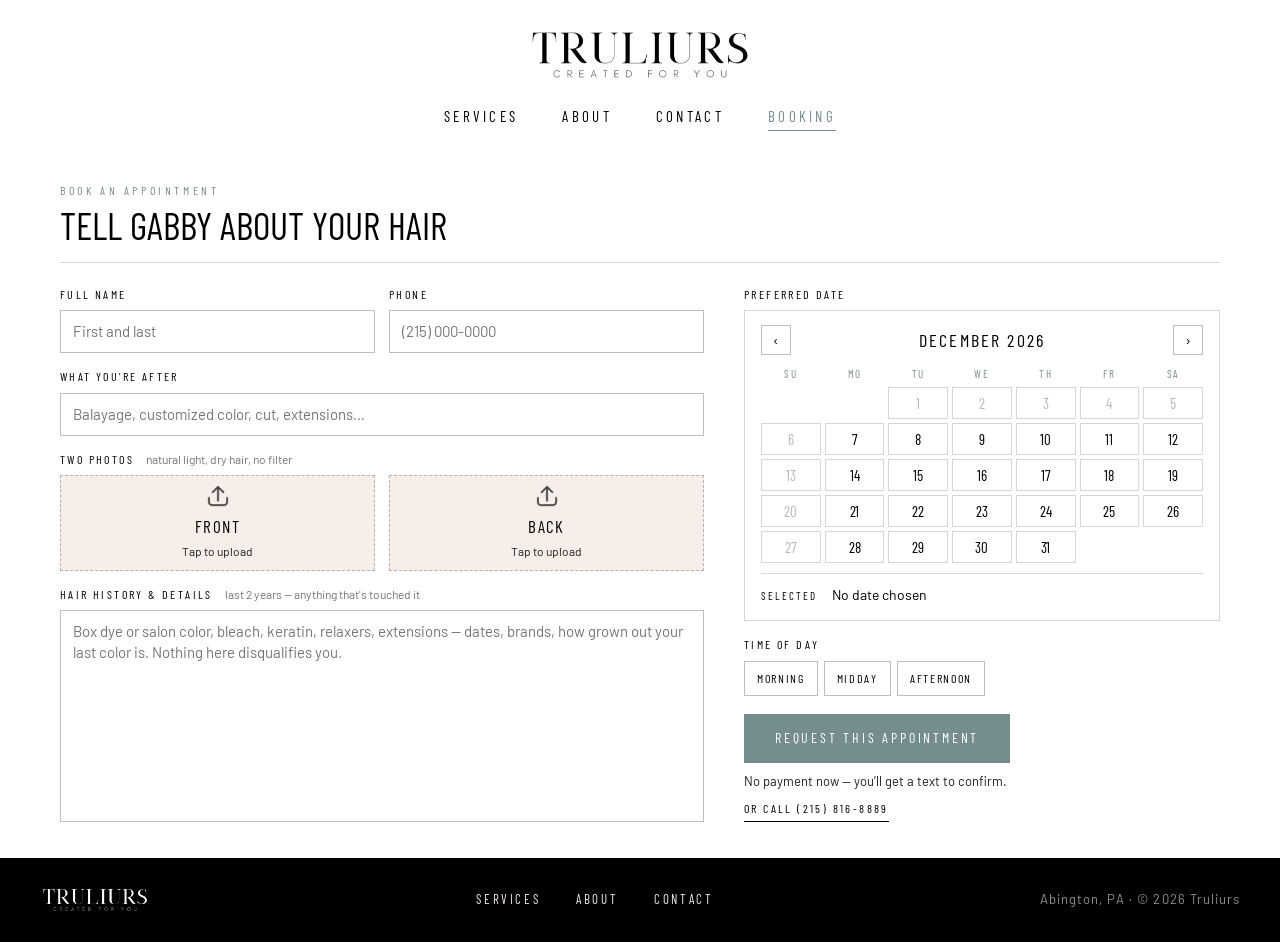
==== booking.html @ c9d39bf1 "Truliurs salon site with a mobile-friendly pass Landing page and booking form for the Truliurs studi" ====
<!DOCTYPE html>
<html lang="en">
<head>
<meta charset="utf-8">
<meta name="viewport" content="width=device-width, initial-scale=1">
<title>Book an appointment — Truliurs</title>
<meta name="theme-color" content="#ffffff">
<link rel="icon" href="favicon.ico" sizes="48x48">
<link rel="icon" href="assets/favicon.png" type="image/png" sizes="512x512">
<link rel="apple-touch-icon" href="assets/apple-touch-icon.png">
<link rel="preconnect" href="https://fonts.googleapis.com">
<link rel="preconnect" href="https://fonts.gstatic.com" crossorigin>
<link href="https://fonts.googleapis.com/css2?family=Barlow:wght@300;400;500&family=Barlow+Condensed:wght@300;400;500;600&display=swap" rel="stylesheet">
<link rel="stylesheet" href="styles.css">
<link rel="stylesheet" href="booking.css">
</head>
<body>

<header class="site-header">
  <div class="site-header__inner">
    <a href="index.html" class="site-header__logo-link">
      <img src="assets/logo-black.png" alt="Truliurs — created for you" class="site-header__logo">
    </a>
    <button type="button" class="site-header__toggle" id="nav-toggle" aria-expanded="false" aria-controls="site-nav" aria-label="Menu">
      <span class="site-header__toggle-bar"></span>
      <span class="site-header__toggle-bar"></span>
      <span class="site-header__toggle-bar"></span>
    </button>
    <nav id="site-nav" class="site-nav" aria-label="Primary">
      <a href="index.html#services" class="site-nav__link">Services</a>
      <a href="index.html#about" class="site-nav__link">About</a>
      <a href="index.html#contact" class="site-nav__link">Contact</a>
      <a href="booking.html" class="site-nav__link" aria-current="page">Booking</a>
    </nav>
  </div>
</header>

<main class="booking">
  <div class="booking__head">
    <div>
      <span class="eyebrow">Book an appointment</span>
      <h1 class="booking__title">Tell Gabby about your hair</h1>
    </div>
  </div>

  <form id="booking-form" class="form">

    <!-- left column: who you are, photos, history -->
    <div class="form__col">
      <div class="grid-2">
        <label class="field">
          <span>Full name</span>
          <input type="text" name="name" placeholder="First and last" autocomplete="name" autocapitalize="words" required>
        </label>
        <label class="field">
          <span>Phone</span>
          <input type="tel" name="phone" placeholder="(215) 000-0000" autocomplete="tel" inputmode="tel" required>
        </label>
      </div>

      <label class="field">
        <span>What you're after</span>
        <input type="text" name="service" placeholder="Balayage, customized color, cut, extensions…">
      </label>

      <div class="field field--photos">
        <span>Two photos <em class="field__aside">natural light, dry hair, no filter</em></span>
        <div class="grid-2">
          <label class="drop" id="drop-front">
            <img alt="" class="drop-preview">
            <img src="assets/upload.png" alt="" class="drop-icon">
            <span class="drop-title">Front</span>
            <span class="drop-name">Tap to upload</span>
            <input type="file" name="photo_front" accept="image/*" required>
          </label>
          <label class="drop" id="drop-back">
            <img alt="" class="drop-preview">
            <img src="assets/upload.png" alt="" class="drop-icon">
            <span class="drop-title">Back</span>
            <span class="drop-name">Tap to upload</span>
            <input type="file" name="photo_back" accept="image/*" required>
          </label>
        </div>
      </div>


      <label class="field field--grow">
        <span>Hair history &amp; details <em class="field__aside">last 2 years — anything that's touched it</em></span>
        <textarea name="history" rows="3" placeholder="Box dye or salon color, bleach, keratin, relaxers, extensions — dates, brands, how grown out your last color is. Nothing here disqualifies you."></textarea>
      </label>
    </div>

    <!-- right column: date, time, send -->
    <div class="form__col">
      <div class="field">
        <span>Preferred date</span>
        <div class="calendar">
          <div class="cal-head">
            <button type="button" class="cal-nav" id="cal-prev" aria-label="Previous month">&lsaquo;</button>
            <span id="cal-month"></span>
            <button type="button" class="cal-nav" id="cal-next" aria-label="Next month">&rsaquo;</button>
          </div>
          <div class="cal-grid cal-weekdays">
            <span>Su</span><span>Mo</span><span>Tu</span><span>We</span><span>Th</span><span>Fr</span><span>Sa</span>
          </div>
          <div class="cal-grid" id="cal-days"></div>
          <div class="cal-foot">
            <span class="label">Selected</span>
            <span id="cal-selected">No date chosen</span>
          </div>
          <input type="hidden" name="preferred_date" id="preferred-date">
        </div>
      </div>

      <div class="field">
        <span>Time of day</span>
        <div class="chips" id="time-chips">
          <button type="button" class="chip" aria-pressed="false">Morning</button>
          <button type="button" class="chip" aria-pressed="false">Midday</button>
          <button type="button" class="chip" aria-pressed="false">Afternoon</button>
        </div>
        <input type="hidden" name="preferred_time" id="preferred-time">
      </div>

      <div class="submit-row">
        <button type="submit" class="btn btn--primary">Request this appointment</button>
        <span class="status" id="status">No payment now — you’ll get a text to confirm.</span>
        <a class="call" href="tel:+12158168889">Or call (215) 816-8889</a>
      </div>
    </div>

  </form>
</main>

<footer class="site-footer site-footer--slim">
  <div class="site-footer__inner">
    <img src="assets/logo-white.png" alt="Truliurs" class="site-footer__logo">
    <nav class="site-footer__nav" aria-label="Footer">
      <a href="index.html#services" class="site-footer__link">Services</a>
      <a href="index.html#about" class="site-footer__link">About</a>
      <a href="index.html#contact" class="site-footer__link">Contact</a>
    </nav>
    <span class="site-footer__meta">Abington, PA · © 2026 Truliurs</span>
  </div>
</footer>

<script src="nav.js" defer></script>
<script>
(function () {
  /* --- photo uploads --- */
  ['front', 'back'].forEach(function (key) {
    var drop = document.getElementById('drop-' + key);
    var input = drop.querySelector('input[type=file]');
    input.addEventListener('change', function () {
      var file = input.files && input.files[0];
      if (!file) return;
      drop.classList.add('has-image');
      drop.querySelector('.drop-preview').src = URL.createObjectURL(file);
      drop.querySelector('.drop-name').textContent = file.name;
    });
  });

  /* --- time chips (single-select) --- */
  var timeChips = document.querySelectorAll('#time-chips .chip');
  timeChips.forEach(function (chip) {
    chip.addEventListener('click', function () {
      timeChips.forEach(function (c) { c.setAttribute('aria-pressed', String(c === chip)); });
      document.getElementById('preferred-time').value = chip.textContent.trim();
    });
  });

  /* --- calendar --- */
  var view = new Date();
  view.setDate(1);
  var selected = null;
  var monthEl = document.getElementById('cal-month');
  var daysEl = document.getElementById('cal-days');

  function fmt(d) {
    return d.toLocaleDateString('en-US', { weekday: 'short', month: 'long', day: 'numeric' });
  }

  function render() {
    monthEl.textContent = view.toLocaleDateString('en-US', { month: 'long', year: 'numeric' });
    daysEl.innerHTML = '';
    var year = view.getFullYear(), month = view.getMonth();
    var lead = new Date(year, month, 1).getDay();
    var count = new Date(year, month + 1, 0).getDate();
    var today = new Date(); today.setHours(0, 0, 0, 0);

    for (var i = 0; i < lead; i++) {
      var blank = document.createElement('span');
      blank.className = 'day blank';
      daysEl.appendChild(blank);
    }
    for (var d = 1; d <= count; d++) {
      (function (d) {
        var date = new Date(year, month, d);
        var closed = date.getDay() === 0;          // studio closed Sundays
        var off = date < today || closed;
        var btn = document.createElement('button');
        btn.type = 'button';
        btn.className = 'day';
        btn.textContent = d;
        btn.disabled = off;
        btn.setAttribute('aria-pressed', String(!!selected && selected.toDateString() === date.toDateString()));
        btn.addEventListener('click', function () {
          selected = date;
          document.getElementById('preferred-date').value = date.toISOString().slice(0, 10);
          document.getElementById('cal-selected').textContent = fmt(date);
          render();
        });
        daysEl.appendChild(btn);
      })(d);
    }
  }

  document.getElementById('cal-prev').addEventListener('click', function () {
    view.setMonth(view.getMonth() - 1); render();
  });
  document.getElementById('cal-next').addEventListener('click', function () {
    view.setMonth(view.getMonth() + 1); render();
  });
  render();

  /* --- submit (front-end only) --- */
  document.getElementById('booking-form').addEventListener('submit', function (e) {
    e.preventDefault();
    document.getElementById('status').textContent = 'Sent — Gabby will text you within 24 hours.';
  });
})();
</script>
</body>
</html>
---- styles.css ----
/* Truliurs landing page — implemented from "Truliurs Landing.dc.html" (Claude Design).
   Only the two font tokens come from the Industry design system; every colour and
   measurement below is taken from the design file itself. */

:root {
  --color-black: #000000;
  --color-white: #FFFFFF;
  --color-ink: #1d1f20;
  --color-sage: #768D8E;
  --color-sage-dark: #5f7476;
  --color-sand: #E3D0C2;
  --color-sand-dark: #d6bfae;
  --color-cream: #F5EEE9;
  --color-hero-panel: #FFFFFF;
  --color-divider: rgba(0, 0, 0, 0.12);
  --color-divider-strong: rgba(0, 0, 0, 0.14);

  --font-heading: "Barlow Condensed", system-ui, sans-serif;
  --font-body: "Barlow", system-ui, sans-serif;

  --container: 1240px;
  --gutter: 40px;
  --section-pad: 104px;
  --header-offset: 160px;
}

/* ─── base ────────────────────────────────────────────────────────────── */

*, *::before, *::after { box-sizing: border-box; }

html { scroll-behavior: smooth; }

body {
  margin: 0;
  background: var(--color-white);
  color: var(--color-black);
  font-family: var(--font-body);
  font-size: 16px;
  line-height: 1.6;
  -webkit-font-smoothing: antialiased;
}

img { display: block; max-width: 100%; }

button { font: inherit; color: inherit; }

/* keep the grey flash on tap from fighting the palette */
a, button, label, .btn, .chip, .day {
  -webkit-tap-highlight-color: rgba(118, 141, 142, 0.18);
}

a {
  color: var(--color-black);
  text-decoration: none;
  transition: color 160ms ease, background-color 160ms ease, border-color 160ms ease;
}
a:hover { color: var(--color-sage); }

h1, h2 {
  font-family: var(--font-heading);
  font-weight: 400;
  margin: 0;
  text-transform: uppercase;
}

p { margin: 0; }

::selection { background: var(--color-sand); }

:focus-visible { outline: 2px solid var(--color-sage); outline-offset: 2px; }

[id] { scroll-margin-top: var(--header-offset); }

/* ─── shared pieces ───────────────────────────────────────────────────── */

.eyebrow {
  font-family: var(--font-heading);
  font-size: 12px;
  letter-spacing: 0.3em;
  text-transform: uppercase;
  color: var(--color-sage);
}
.eyebrow--sand { color: var(--color-sand); }

.btn {
  --btn-bg: transparent;
  --btn-fill: var(--color-sage);
  --btn-ink: var(--color-black);
  --btn-ink-hover: var(--color-white);
  position: relative;
  isolation: isolate;
  overflow: hidden;
  display: inline-flex;
  align-items: center;
  white-space: nowrap;
  padding: 17px 34px;
  border: 1px solid transparent;
  background: var(--btn-bg);
  color: var(--btn-ink);
  font-family: var(--font-heading);
  font-size: 14px;
  letter-spacing: 0.2em;
  text-transform: uppercase;
  line-height: 1.2;
  cursor: pointer;
  transition:
    color 420ms cubic-bezier(0.22, 1, 0.36, 1),
    border-color 420ms cubic-bezier(0.22, 1, 0.36, 1),
    transform 420ms cubic-bezier(0.22, 1, 0.36, 1),
    box-shadow 420ms cubic-bezier(0.22, 1, 0.36, 1);
}
/* the hover fill sweeps in from the left, then the button lifts slightly */
.btn::before {
  content: "";
  position: absolute;
  inset: 0;
  z-index: -1;
  background: var(--btn-fill);
  transform: scaleX(0);
  transform-origin: left center;
  transition: transform 520ms cubic-bezier(0.22, 1, 0.36, 1);
}
.btn:hover,
.btn:focus-visible {
  color: var(--btn-ink-hover);
  transform: translateY(-2px);
  box-shadow: 0 14px 28px -14px rgba(0, 0, 0, 0.35);
}
.btn:hover::before,
.btn:focus-visible::before { transform: scaleX(1); transform-origin: left center; }
.btn:not(:hover):not(:focus-visible)::before { transform-origin: right center; } /* sweeps back out the other way */
.btn:active { transform: translateY(0); transition-duration: 120ms; }
.btn:focus-visible { outline: 2px solid var(--color-sage); outline-offset: 3px; }

.btn--sm {
  padding: 12px 22px;
  font-size: 13px;
  letter-spacing: 0.18em;
}

.btn--primary {
  --btn-bg: var(--color-sage);
  --btn-fill: var(--color-sage-dark);
  --btn-ink: var(--color-white);
  --btn-ink-hover: var(--color-white);
  border-color: var(--color-sage);
}
.btn--primary:hover,
.btn--primary:focus-visible { border-color: var(--color-sage-dark); }

.btn--outline {
  padding-inline: 30px;
  --btn-fill: var(--color-sage);
  border-color: rgba(0, 0, 0, 0.25);
}
.btn--outline:hover,
.btn--outline:focus-visible { border-color: var(--color-sage); }

.btn--sand {
  padding: 16px 30px;
  font-size: 13px;
  --btn-bg: var(--color-sand);
  --btn-fill: var(--color-black);
  border-color: var(--color-sand);
}
.btn--sand:hover,
.btn--sand:focus-visible { border-color: var(--color-black); }

.btn--white {
  padding-inline: 32px;
  --btn-bg: var(--color-white);
  --btn-fill: var(--color-sand);
  --btn-ink-hover: var(--color-black);
  border-color: var(--color-white);
}
.btn--white:hover,
.btn--white:focus-visible { border-color: var(--color-sand); }

.btn--ghost-light {
  padding-inline: 30px;
  --btn-fill: var(--color-white);
  --btn-ink: var(--color-white);
  --btn-ink-hover: var(--color-black);
  border-color: rgba(255, 255, 255, 0.55);
}
.btn--ghost-light:hover,
.btn--ghost-light:focus-visible { border-color: var(--color-white); }

/* ─── header ──────────────────────────────────────────────────────────── */

.site-header {
  position: sticky;
  top: 0;
  z-index: 20;
  background: var(--color-white);
}
.site-header__inner {
  max-width: var(--container);
  margin: 0 auto;
  padding: 26px var(--gutter) 0;
  display: flex;
  flex-direction: column;
  align-items: center;
  gap: 20px;
}
.site-header__logo-link { display: block; }
.site-header__logo { height: 58px; width: auto; }

.site-nav {
  display: flex;
  gap: 44px;
  justify-content: center;
  padding-bottom: 22px;
}
.site-nav__link {
  font-family: var(--font-heading);
  font-size: 15px;
  letter-spacing: 0.22em;
  text-transform: uppercase;
}

/* Hamburger — only ever shown at the phone breakpoint. The bars cross into
   an X while the panel is open. */
.site-header__toggle {
  display: none;
  flex-direction: column;
  align-items: center;
  justify-content: center;
  gap: 5px;
  width: 44px;
  height: 44px;
  margin-right: -10px;
  padding: 0;
  border: 0;
  background: none;
  color: var(--color-black);
  cursor: pointer;
}
.site-header__toggle-bar {
  display: block;
  width: 22px;
  height: 1.5px;
  background: currentColor;
  transition: transform 240ms cubic-bezier(0.22, 1, 0.36, 1), opacity 160ms ease;
}
.site-header__inner[data-open="true"] .site-header__toggle-bar:nth-child(1) { transform: translateY(6.5px) rotate(45deg); }
.site-header__inner[data-open="true"] .site-header__toggle-bar:nth-child(2) { opacity: 0; }
.site-header__inner[data-open="true"] .site-header__toggle-bar:nth-child(3) { transform: translateY(-6.5px) rotate(-45deg); }

/* ─── hero ────────────────────────────────────────────────────────────── */

/* The photo is boxed to the same 1240px column as every other section
   instead of bleeding edge-to-edge on wide displays. */
.hero__frame {
  --hero-panel: 47.5%; /* copy panel share of the frame — keep in sync with the columns below */
  max-width: var(--container);
  margin: 0 auto;
  display: grid;
  grid-template-columns: minmax(0, 0.95fr) minmax(0, 1.05fr);
  align-items: stretch;
  container-type: inline-size; /* lets the title measure the frame in cqw */
}
/* Split hero: the copy sits on a solid panel and the photo is shown
   untouched beside it — no overlay on the image. */
.hero__content {
  position: relative;
  z-index: 1; /* the title overflows onto the photo, so paint the panel above it */
  background: var(--color-hero-panel);
  padding: 120px 56px 120px var(--gutter);
  display: flex;
  flex-direction: column;
  justify-content: center;
  align-items: flex-start;
  gap: 30px;
}
.hero__media {
  position: relative;
  min-height: 560px;
  overflow: hidden;
}
.hero__image {
  position: absolute;
  inset: 0;
  width: 100%;
  height: 100%;
  object-fit: cover;
  object-position: 62% 60%;
}
/* The title runs past the panel onto the photo. Two identical layers of
   text sit on top of each other: the black one is clipped to the panel,
   the white one to the photo, so the colour flips exactly at the seam. */
.hero__title {
  position: relative;
  width: calc(100cqw - 2 * var(--gutter));
  font-size: clamp(56px, 6.6vw, 100px);
  line-height: 1;
  letter-spacing: 0.01em;
}
.hero__title-layer {
  display: block;
  clip-path: inset(0 calc(100% - 47.5cqw + var(--gutter)) 0 0);
}
.hero__title-layer--over {
  position: absolute;
  inset: 0;
  color: var(--color-white);
  clip-path: inset(0 0 0 calc(47.5cqw - var(--gutter)));
}
.hero__lede {
  font-size: 18px;
  line-height: 1.7;
  max-width: 44ch;
  color: var(--color-ink);
}
.hero__actions {
  display: flex;
  flex-wrap: wrap;
  align-items: center;
  gap: 16px;
}

/* ─── services ────────────────────────────────────────────────────────── */

.services {
  max-width: var(--container);
  margin: 0 auto;
  padding: var(--section-pad) var(--gutter);
}
/* Intro stacks above the gallery: title, paragraph, button, then the grid. */
.services__grid {
  display: grid;
  grid-template-columns: 1fr;
  gap: 56px;
}
.services__intro {
  display: flex;
  flex-direction: column;
  align-items: center;
  text-align: center;
  gap: 18px;
}
.services__title {
  font-size: 52px;
  line-height: 1.05;
}

.work-grid {
  display: grid;
  grid-template-columns: repeat(3, 1fr);
  gap: 20px;
  counter-reset: work;
}
.work-card {
  position: relative;
  margin: 0;
  aspect-ratio: 3 / 4;
  overflow: hidden;
  border: 1px solid var(--color-divider-strong);
  counter-increment: work;
}

.work-card__image {
  width: 100%;
  height: 100%;
  object-fit: cover;
  transition: transform 900ms cubic-bezier(0.22, 1, 0.36, 1), filter 600ms ease;
}
.work-card:hover .work-card__image { transform: scale(1.06); }
.work-card__caption {
  position: absolute;
  left: 0;
  right: 0;
  bottom: 0;
  padding: 22px 20px 18px;
  display: flex;
  align-items: baseline;
  gap: 12px;
  background: linear-gradient(to top, rgba(0, 0, 0, 0.62), rgba(0, 0, 0, 0));
  transform: translateY(6px);
  opacity: 0.92;
  transition: transform 600ms cubic-bezier(0.22, 1, 0.36, 1), opacity 600ms ease;
}
.work-card:hover .work-card__caption { transform: none; opacity: 1; }
/* running number, e.g. "01" */
.work-card__caption::before {
  content: counter(work, decimal-leading-zero);
  font-family: var(--font-heading);
  font-size: 13px;
  letter-spacing: 0.2em;
  color: var(--color-sand);
}
.work-card__label {
  font-family: var(--font-heading);
  font-size: 22px;
  letter-spacing: 0.06em;
  text-transform: uppercase;
  color: var(--color-white);
}
/* Instagram link sits under the whole grid, spanning every column. */
.work-grid__more {
  grid-column: 1 / -1;
  display: flex;
  justify-content: center;
  padding-top: 20px;
}
.btn__icon { flex: none; margin-right: 12px; }

/* ─── about ───────────────────────────────────────────────────────────── */

.about__inner {
  max-width: var(--container);
  margin: 0 auto;
  padding: var(--section-pad) var(--gutter);
}
.about__grid {
  display: grid;
  grid-template-columns: 1fr 1fr;
  gap: 72px;
  align-items: start;
}
.about__heading {
  display: flex;
  flex-direction: column;
  gap: 22px;
}
.about__title {
  font-size: 60px;
  line-height: 1.02;
  text-wrap: balance;
}
.about__body {
  padding-top: 40px; /* drops the copy so it sits beside the title, not the eyebrow */
}
.about__text {
  font-size: 18px;
  line-height: 1.75;
  color: var(--color-ink);
}

/* Map spans both columns, with a details bar attached underneath. */
.about__map {
  margin-top: 64px;
  border: 1px solid var(--color-divider-strong);
}
.about__map iframe {
  display: block;
  width: 100%;
  height: 420px;
  border: 0;
  border-bottom: 1px solid var(--color-divider-strong);
  background: var(--color-cream);
}
.about__bar {
  display: grid;
  grid-template-columns: 1.2fr 1fr 1fr auto;
  background: var(--color-white);
}
.about__cell {
  padding: 26px 28px;
  display: flex;
  flex-direction: column;
  gap: 8px;
  border-right: 1px solid var(--color-divider);
}
.about__cell:last-child { border-right: 0; }
.about__cell-label {
  font-family: var(--font-heading);
  font-size: 12px;
  letter-spacing: 0.2em;
  text-transform: uppercase;
  color: var(--color-sage);
}
.about__cell-value {
  font-size: 15px;
  line-height: 1.55;
}
.about__cell--action {
  justify-content: center;
  padding: 20px 28px;
}

/* ─── reviews ─────────────────────────────────────────────────────────── */

.reviews {
  padding: var(--section-pad) 0;
  overflow: hidden;
}
.reviews__header {
  max-width: var(--container);
  margin: 0 auto 44px;
  padding: 0 var(--gutter);
  display: flex;
  justify-content: space-between;
  align-items: flex-end;
  gap: 32px;
}
.reviews__title {
  font-size: 44px;
  line-height: 1.05;
}

/* two auto-scrolling rows; each pauses while the pointer is over it */
.reviews__marquee {
  --review-w: 400px;
  --review-gap: 28px;
  max-width: var(--container);
  margin: 0 auto;
  padding: 0 var(--gutter);
  display: flex;
  flex-direction: column;
  gap: 28px;
}
.reviews__row {
  overflow: hidden;
  padding: 12px 0; /* room for the card shadow */
  /* soft fade at both edges instead of a hard clip line */
  -webkit-mask-image: linear-gradient(to right, transparent, #000 72px, #000 calc(100% - 72px), transparent);
          mask-image: linear-gradient(to right, transparent, #000 72px, #000 calc(100% - 72px), transparent);
}
.reviews__track {
  display: flex;
  width: max-content;
  animation: reviews-left var(--marquee-duration, 60s) linear infinite;
}
.reviews__row--right .reviews__track { animation-name: reviews-right; }
.reviews__row:hover .reviews__track,
.reviews__row:focus-within .reviews__track { animation-play-state: paused; }
@keyframes reviews-left  { to { transform: translateX(-50%); } }
@keyframes reviews-right { from { transform: translateX(-50%); } to { transform: none; } }

.review {
  flex: none;
  width: var(--review-w);
  margin-right: var(--review-gap);
  padding: 26px 28px 24px;
  background: var(--color-white);
  border: 1px solid var(--color-divider);
  border-radius: 14px;
  box-shadow: 0 10px 30px rgba(0, 0, 0, 0.06);
  display: flex;
  flex-direction: column;
  gap: 14px;
}
.review__head {
  display: flex;
  align-items: center;
  gap: 14px;
}
.review__avatar {
  flex: none;
  width: 46px;
  height: 46px;
  border-radius: 50%;
  display: grid;
  place-items: center;
  font-family: var(--font-heading);
  font-size: 22px;
  font-weight: 500;
  color: var(--color-white);
}
.review__avatar--sage  { background: var(--color-sage); }
.review__avatar--sand  { background: var(--color-sand-dark); }
.review__avatar--clay  { background: #c4a084; }
.review__avatar--olive { background: #9aa88a; }
.review__avatar--rose  { background: #b8908f; }
.review__name {
  font-size: 17px;
  font-weight: 500;
  overflow: hidden;
  text-overflow: ellipsis;
  white-space: nowrap;
}
.review__source { flex: none; margin-left: auto; }
.review__stars {
  display: flex;
  gap: 3px;
  color: #F2B23A;
}
.review__text {
  margin: 0;
  font-size: 16px;
  line-height: 1.6;
  height: calc(5 * 1.6em); /* five lines; JS trims longer reviews to whole sentences */
  overflow: hidden;
}
.review__date {
  margin-top: auto;
  align-self: flex-end;
  font-size: 13px;
  color: rgba(0, 0, 0, 0.55);
}

/* ─── contact ─────────────────────────────────────────────────────────── */

.contact {
  background: var(--color-sage);
  color: var(--color-white);
}
.contact__inner {
  max-width: var(--container);
  margin: 0 auto;
  padding: 96px var(--gutter);
  display: grid;
  grid-template-columns: 1.1fr 1fr;
  gap: 72px;
  align-items: center;
}
.contact__copy {
  display: flex;
  flex-direction: column;
  align-items: flex-start;
  gap: 26px;
}
.contact__title {
  font-size: 56px;
  line-height: 1.04;
  color: var(--color-white);
}
.contact__text {
  font-size: 17px;
  line-height: 1.7;
  max-width: 46ch;
  color: var(--color-cream);
}
.contact__actions {
  display: flex;
  flex-wrap: wrap;
  gap: 14px;
}

.contact__details {
  margin: 0;
  border-top: 1px solid rgba(255, 255, 255, 0.4);
}
.contact__row {
  padding: 22px 0;
  border-bottom: 1px solid rgba(255, 255, 255, 0.4);
  display: grid;
  grid-template-columns: 130px 1fr;
  gap: 20px;
}
.contact__row:last-child { border-bottom: 0; }
.contact__label {
  font-family: var(--font-heading);
  font-size: 12px;
  letter-spacing: 0.22em;
  text-transform: uppercase;
  color: var(--color-sand);
}
.contact__value {
  margin: 0;
  font-size: 16px;
  line-height: 1.6;
  color: var(--color-white);
}
.contact__link { color: var(--color-white); }
.contact__link:hover { color: var(--color-sand); }

/* ─── footer ──────────────────────────────────────────────────────────── */

.site-footer {
  background: var(--color-black);
  padding: 56px var(--gutter);
}
.site-footer__inner {
  max-width: var(--container);
  margin: 0 auto;
  display: flex;
  justify-content: space-between;
  align-items: center;
  flex-wrap: wrap;
  gap: 32px;
}
.site-footer__logo { height: 40px; width: auto; }
.site-footer__nav {
  display: flex;
  gap: 36px;
}
.site-footer__link {
  font-family: var(--font-heading);
  font-size: 13px;
  letter-spacing: 0.2em;
  text-transform: uppercase;
  color: var(--color-cream);
}
.site-footer__link:hover { color: var(--color-sand); }
.site-footer__meta {
  font-size: 13px;
  letter-spacing: 0.08em;
  color: rgba(245, 238, 233, 0.6);
}

/* ─── responsive ──────────────────────────────────────────────────────── */

@media (max-width: 1024px) {
  :root { --section-pad: 80px; --header-offset: 160px; }

  /* Stack the split hero: photo on top, copy panel underneath. */
  .hero__frame { grid-template-columns: 1fr; }
  .hero__media { order: -1; min-height: 0; aspect-ratio: 16 / 9; }
  .hero__content { padding: 72px var(--gutter); }
  /* stacked layout: the title lives on the panel only, no colour split */
  .hero__title { width: auto; font-size: 64px; max-width: 16ch; }
  .hero__title-layer { clip-path: none; }
  .hero__title-layer--over { display: none; }

  .services__grid { gap: 48px; }

  .about__grid,
  .contact__inner {
    grid-template-columns: 1fr;
    gap: 40px;
  }
  .about__title { font-size: 52px; }
  .about__body { padding-top: 0; }
  .about__bar { grid-template-columns: 1fr 1fr; }
  .about__cell:nth-child(2) { border-right: 0; }
  .about__cell:nth-child(-n+2) { border-bottom: 1px solid var(--color-divider); }
}

/* ── phones: the header collapses to one row and the nav moves behind the
      toggle, so the sticky bar costs ~64px instead of ~124px ──────────── */
@media (max-width: 720px) {
  :root { --gutter: 20px; --section-pad: 56px; --header-offset: 76px; }

  .site-header { border-bottom: 1px solid var(--color-divider); }
  .site-header__inner {
    display: grid;
    grid-template-columns: 1fr auto;
    align-items: center;
    gap: 0;
    padding: 11px var(--gutter);
  }
  .site-header__logo { height: 40px; }
  .site-header__toggle { display: flex; }

  .site-nav {
    display: none;
    grid-column: 1 / -1;
    flex-direction: column;
    gap: 0;
    margin-top: 10px;
    padding: 4px 0 6px;
    border-top: 1px solid var(--color-divider);
  }
  .site-header__inner[data-open="true"] .site-nav {
    display: flex;
    animation: nav-drop 220ms cubic-bezier(0.22, 1, 0.36, 1);
  }
  .site-nav__link { padding: 13px 2px; font-size: 14px; }

  .hero__content { padding: 44px var(--gutter) 48px; gap: 20px; }
  .hero__media { aspect-ratio: 4 / 3; }
  /* the design's hard line break is too long to fit a phone, so let the
     title wrap where it likes instead */
  .hero__title { font-size: clamp(32px, 9vw, 46px); max-width: none; }
  .hero__title br { display: none; }
  .hero__lede { font-size: 16px; }
  .hero__actions { width: 100%; }
  .hero__actions .btn { width: 100%; justify-content: center; }

  .services__title { font-size: 36px; }
  .work-grid {
    grid-template-columns: repeat(2, 1fr);
    gap: 10px;
  }
  /* no hover on touch, so the caption is shown in full from the start */
  .work-card__caption { padding: 12px 10px; transform: none; opacity: 1; }
  .work-card__label { font-size: 16px; }
  .work-grid__more { padding-top: 12px; }
  .work-grid__more .btn { width: 100%; justify-content: center; }

  .about__title { font-size: 36px; }
  .about__text { font-size: 16px; }
  .about__map { margin-top: 40px; }
  .about__map iframe { height: 280px; }
  .about__bar { grid-template-columns: 1fr; }
  .about__cell { border-right: 0; border-bottom: 1px solid var(--color-divider); padding: 16px 20px; }
  .about__cell:last-child { border-bottom: 0; }
  .about__cell--action .btn { width: 100%; justify-content: center; }

  .reviews__header {
    flex-direction: column;
    align-items: flex-start;
    gap: 10px;
    margin-bottom: 28px;
  }
  .reviews__title { font-size: 32px; }
  .reviews__marquee { --review-w: min(84vw, 320px); --review-gap: 14px; gap: 14px; }
  /* narrower fade so the cards aren't washed out on a phone-width row */
  .reviews__row {
    -webkit-mask-image: linear-gradient(to right, transparent, #000 24px, #000 calc(100% - 24px), transparent);
            mask-image: linear-gradient(to right, transparent, #000 24px, #000 calc(100% - 24px), transparent);
  }
  .review { padding: 18px 18px 16px; border-radius: 12px; }
  .review__avatar { width: 40px; height: 40px; font-size: 19px; }
  .review__name { font-size: 15px; }
  .review__text { font-size: 15px; height: calc(6 * 1.6em); }

  .contact__inner { padding: var(--section-pad) var(--gutter); gap: 32px; }
  .contact__title { font-size: 38px; }
  .contact__text { font-size: 16px; }
  .contact__actions { width: 100%; }
  .contact__actions .btn { width: 100%; justify-content: center; }
  .contact__row {
    grid-template-columns: 1fr;
    gap: 4px;
    padding: 16px 0;
  }

  .site-footer { padding: 36px var(--gutter); }
  .site-footer__inner {
    flex-direction: column;
    align-items: flex-start;
    gap: 20px;
  }
  .site-footer__nav { gap: 22px; flex-wrap: wrap; }
  .site-footer__link { padding: 6px 0; }
}

/* ── narrow phones (iPhone SE and similar) ───────────────────────────── */
@media (max-width: 380px) {
  .services__title,
  .about__title { font-size: 31px; }
  .contact__title { font-size: 33px; }
  .reviews__title { font-size: 28px; }
  .work-grid { gap: 8px; }
  .work-card__label { font-size: 14px; }
  .btn { padding-inline: 22px; font-size: 13px; letter-spacing: 0.16em; }
}

@keyframes nav-drop {
  from { opacity: 0; transform: translateY(-6px); }
  to   { opacity: 1; transform: none; }
}

/* ── touch devices: don't leave hover styles stuck after a tap ────────── */
@media (hover: none) {
  .btn:hover {
    color: var(--btn-ink);
    transform: none;
    box-shadow: none;
  }
  .btn:hover::before { transform: scaleX(0); }
  .work-card:hover .work-card__image { transform: none; }
  .work-card:hover .work-card__caption { transform: none; }
  a:hover { color: inherit; }
  .contact__link:hover { color: var(--color-white); }
  .site-footer__link:hover { color: var(--color-cream); }
}

@media (prefers-reduced-motion: reduce) {
  html { scroll-behavior: auto; }
  a, .btn, .btn::before, .work-card__image, .work-card__caption { transition: none; }
  .btn:hover, .btn:focus-visible { transform: none; }
  .work-card:hover .work-card__image { transform: none; }
  /* stop the review rows and let them be scrolled by hand instead */
  .reviews__track { animation: none; }
  .reviews__row { overflow-x: auto; }
  .site-header__inner[data-open="true"] .site-nav { animation: none; }
  .site-header__toggle-bar { transition: none; }
}
---- booking.css ----
/* Truliurs — booking page.
   Loads after styles.css, which supplies the tokens, base type, header,
   footer and .btn styles. Only the form-specific pieces live here.

   The form is sized to fit one desktop viewport (header included) so a
   client never has to scroll to reach "Request this appointment". */

:root {
  --rule: rgba(0, 0, 0, 0.16);
  --rule-strong: rgba(0, 0, 0, 0.25);
}

input, textarea, button { font: inherit; color: inherit; }
textarea { resize: none; }

/* Fill the viewport: header, form, footer — the form area takes whatever
   height is left so the footer sits at the bottom of the screen. */
body { min-height: 100vh; min-height: 100dvh; display: flex; flex-direction: column; }
.site-footer { margin-top: auto; }

/* current page in the shared nav */
.site-nav__link[aria-current="page"] {
  color: var(--color-sage);
  border-bottom: 1px solid currentColor;
  padding-bottom: 2px;
}

/* ---------- page ---------- */
.booking {
  width: 100%;
  max-width: var(--container);
  margin: 0 auto;
  padding: 28px var(--gutter) 36px;
  flex: 1;
  display: flex;
  flex-direction: column;
  justify-content: flex-start;
  gap: 22px;
}
.booking__head {
  padding-bottom: 18px;
  border-bottom: 1px solid var(--rule);
}
.booking__head > div { display: flex; flex-direction: column; gap: 6px; }
.booking__title { font-size: 38px; line-height: 1; }

/* ---------- form layout ---------- */
.form {
  flex: 1; /* takes the leftover height so the page never floats mid-screen */
  display: grid;
  grid-template-columns: 1.15fr 0.85fr;
  gap: 40px;
  align-items: stretch;
}
.form__col { display: flex; flex-direction: column; gap: 14px; }

/* ---------- fields ---------- */
.grid-2 { display: grid; grid-template-columns: 1fr 1fr; gap: 14px; }
.field { display: flex; flex-direction: column; gap: 6px; }
/* the details box soaks up whatever height is left on tall monitors */
.field--grow { flex: 1; }
.field--grow textarea { flex: 1; min-height: 72px; max-height: 420px; }
.field > span {
  font-family: var(--font-heading);
  font-size: 12px;
  letter-spacing: 0.2em;
  text-transform: uppercase;
}
.field__aside {
  font-family: var(--font-body);
  font-style: normal;
  font-size: 12px;
  letter-spacing: 0;
  text-transform: none;
  color: rgba(0, 0, 0, 0.55);
  margin-left: 8px;
}
.field input[type="text"],
.field input[type="tel"],
.field textarea {
  padding: 10px 12px;
  border: 1px solid var(--rule-strong);
  background: var(--color-white);
  font-size: 15px;
  line-height: 1.4;
}
.field input:focus,
.field textarea:focus { border-color: var(--color-sage); }

/* ---------- photo drops (compact landscape tiles) ---------- */
.drop {
  position: relative;
  height: 96px;
  border: 1px dashed var(--rule-strong);
  background: var(--color-cream);
  display: flex;
  flex-direction: column;
  align-items: center;
  justify-content: center;
  gap: 2px;
  cursor: pointer;
  overflow: hidden;
}
.drop:hover { border-color: var(--color-sage); }
.drop input[type="file"] { position: absolute; inset: 0; opacity: 0; cursor: pointer; }
.drop-icon {
  position: relative;
  width: 22px;
  height: 22px;
  opacity: 0.7;
  margin-bottom: 4px;
}
.drop.has-image .drop-icon { display: none; }
.drop-preview {
  position: absolute;
  inset: 0;
  width: 100%;
  height: 100%;
  object-fit: cover;
  opacity: 0.55;
  display: none;
}
.drop.has-image .drop-preview { display: block; opacity: 1; }
/* once a photo is in, show it clean — no icon or text over it */
.drop.has-image .drop-title,
.drop.has-image .drop-name { display: none; }
.drop-title {
  position: relative;
  font-family: var(--font-heading);
  font-size: 17px;
  letter-spacing: 0.08em;
  text-transform: uppercase;
}
.drop-name {
  position: relative;
  font-size: 12px;
  color: var(--color-ink);
  max-width: 90%;
  overflow: hidden;
  text-overflow: ellipsis;
  white-space: nowrap;
}

/* ---------- chips ---------- */
.chips { display: flex; gap: 6px; flex-wrap: wrap; }
.chip {
  padding: 7px 12px;
  border: 1px solid var(--rule-strong);
  background: var(--color-white);
  font-family: var(--font-heading);
  font-size: 12px;
  letter-spacing: 0.14em;
  text-transform: uppercase;
  cursor: pointer;
}
.chip:hover { border-color: var(--color-sage); }
.chip[aria-pressed="true"] { background: var(--color-sage); border-color: var(--color-sage); color: var(--color-white); }

/* ---------- calendar (compact) ---------- */
.calendar { border: 1px solid var(--rule); padding: 14px 16px; }
.cal-head {
  display: flex;
  align-items: center;
  justify-content: space-between;
  gap: 12px;
  margin-bottom: 10px;
}
.cal-head span {
  font-family: var(--font-heading);
  font-size: 18px;
  letter-spacing: 0.12em;
  text-transform: uppercase;
}
.cal-nav {
  width: 30px;
  height: 30px;
  border: 1px solid var(--rule-strong);
  background: var(--color-white);
  cursor: pointer;
  font-size: 16px;
  line-height: 1;
}
.cal-nav:hover { background: var(--color-cream); border-color: var(--color-sage); }
.cal-grid { display: grid; grid-template-columns: repeat(7, 1fr); gap: 4px; }
.cal-weekdays { margin-bottom: 4px; }
.cal-weekdays span {
  text-align: center;
  font-family: var(--font-heading);
  font-size: 11px;
  letter-spacing: 0.14em;
  text-transform: uppercase;
  color: var(--color-sage);
}
.day {
  height: 32px;
  padding: 0;
  border: 1px solid var(--rule);
  background: var(--color-white);
  font-family: var(--font-heading);
  font-size: 15px;
  cursor: pointer;
}
.day:hover:not(:disabled) { background: var(--color-cream); border-color: var(--color-sage); }
.day:disabled { background: transparent; color: rgba(0, 0, 0, 0.28); cursor: default; }
.day.blank { border: none; background: transparent; cursor: default; }
.day[aria-pressed="true"],
.day[aria-pressed="true"]:hover { background: var(--color-sage); border-color: var(--color-sage); color: var(--color-white); }
.cal-foot {
  display: flex;
  gap: 14px;
  align-items: baseline;
  margin-top: 10px;
  padding-top: 10px;
  border-top: 1px solid var(--rule);
  font-size: 14px;
}
.cal-foot .label {
  font-family: var(--font-heading);
  font-size: 11px;
  letter-spacing: 0.2em;
  text-transform: uppercase;
}

/* ---------- submit ---------- */
.submit-row {
  display: flex;
  flex-direction: column;
  gap: 8px;
  align-items: flex-start;
  padding-top: 4px;
}
.submit-row .btn { padding: 15px 30px; }
.status { font-size: 13px; color: var(--color-ink); }
.call {
  font-family: var(--font-heading);
  font-size: 12px;
  letter-spacing: 0.2em;
  text-transform: uppercase;
  border-bottom: 1px solid var(--color-black);
  padding-bottom: 2px;
}

/* slimmer footer so the whole page fits the viewport */
.site-footer--slim { padding-top: 28px; padding-bottom: 28px; }
.site-footer--slim .site-footer__logo { height: 28px; }

/* short laptop screens (e.g. 1366×768): compress the header and spacing so
   the submit button is still above the fold */
@media (min-width: 1025px) and (max-height: 820px) {
  .site-header__inner { padding-top: 14px; gap: 12px; }
  .site-header__logo { height: 44px; }
  .site-nav { padding-bottom: 12px; }
  .booking { padding-top: 14px; padding-bottom: 12px; gap: 10px; }
  .booking__head { padding-bottom: 8px; }
  .booking__title { font-size: 32px; }
  .form__col { gap: 10px; }
  .drop { height: 80px; }
  .field--grow textarea { flex: none; height: 64px; min-height: 0; }
  .calendar { padding: 10px 14px; }
  .day { height: 26px; }
  .cal-head { margin-bottom: 6px; }
  .cal-foot { margin-top: 6px; padding-top: 6px; }
  .submit-row { gap: 6px; padding-top: 0; }
  .submit-row .btn { padding: 12px 26px; }
}

/* tall, wide monitors (e.g. 4K / 1440p): scale the whole form up so it
   fills the screen instead of sitting small in the top-left */
@media (min-width: 1400px) and (min-height: 1100px) {
  .booking { max-width: 1480px; padding-top: 40px; padding-bottom: 48px; gap: 32px; }
  .booking__head { padding-bottom: 22px; }
  .booking__head > div { gap: 10px; }
  .booking__title { font-size: 52px; }
  .form { gap: 56px; }
  .form__col { gap: 22px; }
  .grid-2 { gap: 22px; }
  .field { gap: 9px; }
  .field > span { font-size: 14px; }
  .field__aside { font-size: 14px; }
  .field input[type="text"],
  .field input[type="tel"],
  .field textarea { padding: 16px 16px; font-size: 18px; }
  .field--grow textarea { max-height: none; }
  /* the photo tiles and the details box share the leftover height */
  .field--photos { flex: 2; }
  .field--photos .grid-2 { flex: 1; }
  .field--grow { flex: 3; }
  .drop { height: auto; min-height: 180px; gap: 4px; }
  .drop-icon { width: 32px; height: 32px; margin-bottom: 6px; }
  .drop-title { font-size: 22px; }
  .drop-name { font-size: 14px; }
  .chips { gap: 10px; }
  .chip { padding: 12px 18px; font-size: 14px; }
  .calendar { padding: 22px 24px; }
  .cal-head { margin-bottom: 16px; }
  .cal-head span { font-size: 24px; }
  .cal-nav { width: 40px; height: 40px; font-size: 20px; }
  .cal-grid { gap: 8px; }
  .cal-weekdays { margin-bottom: 8px; }
  .cal-weekdays span { font-size: 13px; }
  .day { height: auto; aspect-ratio: 1; font-size: 20px; }
  .cal-foot { margin-top: 16px; padding-top: 16px; font-size: 17px; }
  .cal-foot .label { font-size: 13px; }
  .submit-row { gap: 12px; padding-top: 10px; }
  .submit-row .btn { padding: 22px 40px; font-size: 16px; }
  .status { font-size: 15px; }
  .call { font-size: 14px; }
}

/* ---------- responsive ---------- */
@media (max-width: 1024px) {
  .form { grid-template-columns: 1fr; gap: 24px; }
}

/* On a phone the form stops trying to fit one screen and simply scrolls,
   with every control sized for a fingertip. */
@media (max-width: 720px) {
  body { min-height: 0; }
  .booking { padding: 20px var(--gutter) 32px; gap: 18px; }
  .booking__head { padding-bottom: 14px; }
  .booking__title { font-size: 32px; }

  .form { flex: none; }
  .form__col { gap: 18px; }

  /* 16px is the threshold below which iOS zooms the page on focus */
  .field input[type="text"],
  .field input[type="tel"],
  .field textarea {
    font-size: 16px;
    padding: 13px 14px;
  }
  .field--grow { flex: none; }
  .field--grow textarea { flex: none; height: auto; min-height: 120px; max-height: none; }

  .drop { height: 140px; }
  .drop-icon { width: 26px; height: 26px; }
  .drop-title { font-size: 16px; }

  .chips { gap: 8px; }
  .chip { flex: 1 1 0; text-align: center; padding: 13px 8px; letter-spacing: 0.1em; }

  .calendar { padding: 12px 12px 14px; }
  .cal-head { margin-bottom: 12px; }
  .cal-nav { width: 42px; height: 42px; font-size: 20px; }
  .cal-grid { gap: 3px; }
  /* square cells keep every day at a tappable size on any phone width */
  .day { height: auto; aspect-ratio: 1; font-size: 16px; }
  .cal-foot { flex-direction: column; align-items: flex-start; gap: 4px; }

  .submit-row { width: 100%; gap: 12px; padding-top: 2px; }
  .submit-row .btn { width: 100%; justify-content: center; padding: 16px 24px; }
  .status { font-size: 14px; }

  .site-footer--slim { padding-top: 32px; padding-bottom: 32px; }
}

@media (max-width: 620px) {
  .grid-2 { grid-template-columns: 1fr; }
  .field__aside { display: block; margin: 2px 0 0; }
}

@media (max-width: 380px) {
  .booking__title { font-size: 28px; }
  .chip { font-size: 11px; padding: 12px 6px; letter-spacing: 0.06em; }
  .day { font-size: 15px; }
}
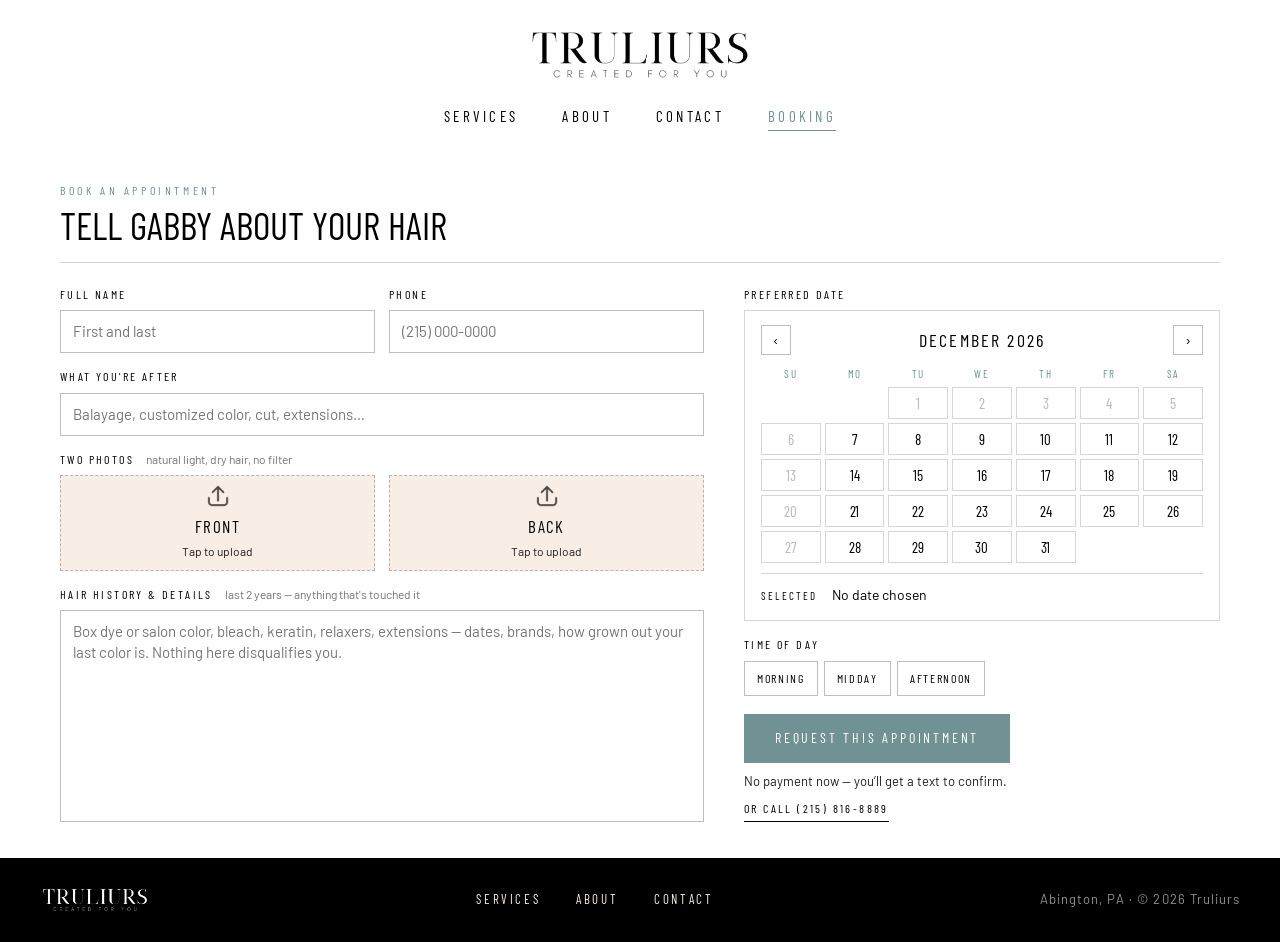
==== commit 71b02d80: "Make shared links show "Truliurs" as the headline The pages had no Open Graph tags, so iMessage, Wha" ====
--- a/booking.html
+++ b/booking.html
@@ -5,6 +5,25 @@
 <meta name="viewport" content="width=device-width, initial-scale=1">
 <title>Book an appointment — Truliurs</title>
 <meta name="theme-color" content="#ffffff">
+<!-- Link previews (iMessage, WhatsApp, Slack, Facebook, LinkedIn).
+     These apps show og:title as the headline, falling back to <title> when
+     it is absent - which is why the preview read "Truliurs - Blonding,
+     balayage & color in Abington, PA". <title> stays descriptive for
+     search; only the shared card says "Truliurs".
+     og:image is relative here; see the note about the live domain. -->
+<meta property="og:type" content="website">
+<meta property="og:site_name" content="Truliurs">
+<meta property="og:title" content="Truliurs">
+<meta property="og:description" content="Request an appointment with Gabby at Truliurs in Abington, PA.">
+<meta property="og:image" content="assets/studio.jpg">
+<meta property="og:image:width" content="2670">
+<meta property="og:image:height" content="1780">
+<meta property="og:image:alt" content="The Truliurs studio in Abington, Pennsylvania">
+<meta property="og:locale" content="en_US">
+<meta name="twitter:card" content="summary_large_image">
+<meta name="twitter:title" content="Truliurs">
+<meta name="twitter:description" content="Request an appointment with Gabby at Truliurs in Abington, PA.">
+<meta name="twitter:image" content="assets/studio.jpg">
 <link rel="icon" href="favicon.ico" sizes="48x48">
 <link rel="icon" href="assets/favicon.png" type="image/png" sizes="512x512">
 <link rel="apple-touch-icon" href="assets/apple-touch-icon.png">
--- a/styles.css
+++ b/styles.css
@@ -2,15 +2,17 @@
    Only the two font tokens come from the Industry design system; every colour and
    measurement below is taken from the design file itself. */
 
+/* Palette saturation was raised 50% (HSL S x1.5, hue and lightness held).
+   Black, white and the Google mark in the review cards are left alone. */
 :root {
   --color-black: #000000;
   --color-white: #FFFFFF;
-  --color-ink: #1d1f20;
-  --color-sage: #768D8E;
-  --color-sage-dark: #5f7476;
-  --color-sand: #E3D0C2;
-  --color-sand-dark: #d6bfae;
-  --color-cream: #F5EEE9;
+  --color-ink: #1C1F21;
+  --color-sage: #709294;
+  --color-sage-dark: #59797C;
+  --color-sand: #EBCFBA;
+  --color-sand-dark: #E0BDA4;
+  --color-cream: #F8EEE6;
   --color-hero-panel: #FFFFFF;
   --color-divider: rgba(0, 0, 0, 0.12);
   --color-divider-strong: rgba(0, 0, 0, 0.14);
@@ -80,7 +82,6 @@
   text-transform: uppercase;
   color: var(--color-sage);
 }
-.eyebrow--sand { color: var(--color-sand); }
 
 .btn {
   --btn-bg: transparent;
@@ -428,9 +429,6 @@
   line-height: 1.02;
   text-wrap: balance;
 }
-.about__body {
-  padding-top: 40px; /* drops the copy so it sits beside the title, not the eyebrow */
-}
 .about__text {
   font-size: 18px;
   line-height: 1.75;
@@ -560,9 +558,9 @@
 }
 .review__avatar--sage  { background: var(--color-sage); }
 .review__avatar--sand  { background: var(--color-sand-dark); }
-.review__avatar--clay  { background: #c4a084; }
-.review__avatar--olive { background: #9aa88a; }
-.review__avatar--rose  { background: #b8908f; }
+.review__avatar--clay  { background: #D49E74; }
+.review__avatar--olive { background: #9AB082; }
+.review__avatar--rose  { background: #C28685; }
 .review__name {
   font-size: 17px;
   font-weight: 500;
@@ -574,7 +572,7 @@
 .review__stars {
   display: flex;
   gap: 3px;
-  color: #F2B23A;
+  color: #FFB62D;
 }
 .review__text {
   margin: 0;
@@ -693,16 +691,30 @@
 /* ─── responsive ──────────────────────────────────────────────────────── */
 
 @media (max-width: 1024px) {
-  :root { --section-pad: 80px; --header-offset: 160px; }
-
-  /* Stack the split hero: photo on top, copy panel underneath. */
+  :root { --section-pad: 80px; --header-offset: 104px; }
+
+  /* Stacked hero. The photo goes on top and the copy panel is pulled up
+     over its lower edge, so the two read as one composition instead of
+     two blocks separated by a field of white. */
   .hero__frame { grid-template-columns: 1fr; }
-  .hero__media { order: -1; min-height: 0; aspect-ratio: 16 / 9; }
-  .hero__content { padding: 72px var(--gutter); }
+  .hero__media { order: -1; min-height: 0; aspect-ratio: 3 / 2; }
+  .hero__image { object-position: 62% 46%; }
+  .hero__content {
+    position: relative;
+    z-index: 1;
+    margin: -72px var(--gutter) 0;
+    padding: 40px 44px 48px;
+    gap: 24px;
+  }
   /* stacked layout: the title lives on the panel only, no colour split */
-  .hero__title { width: auto; font-size: 64px; max-width: 16ch; }
+  .hero__title {
+    width: auto;
+    max-width: none;
+    font-size: clamp(44px, 7.4vw, 64px);
+  }
   .hero__title-layer { clip-path: none; }
   .hero__title-layer--over { display: none; }
+  .hero__lede { max-width: 52ch; }
 
   .services__grid { gap: 48px; }
 
@@ -712,10 +724,33 @@
     gap: 40px;
   }
   .about__title { font-size: 52px; }
-  .about__body { padding-top: 0; }
   .about__bar { grid-template-columns: 1fr 1fr; }
   .about__cell:nth-child(2) { border-right: 0; }
   .about__cell:nth-child(-n+2) { border-bottom: 1px solid var(--color-divider); }
+}
+
+/* Held in landscape a 3:2 photo is most of the screen, so trade the ratio
+   for a fixed slice of the viewport and let object-fit crop it. Using a
+   height rather than max-height keeps the photo full-bleed — capping an
+   aspect-ratio box shrinks its width to match. */
+@media (max-width: 1024px) and (orientation: landscape) {
+  .hero__media { aspect-ratio: auto; height: 48vh; }
+  .hero__content { margin-top: -56px; padding: 32px 44px 36px; gap: 18px; }
+  .hero__title { font-size: clamp(38px, 5.4vw, 54px); }
+}
+
+/* ── tablets: logo and nav share one row instead of stacking ─────────── */
+@media (min-width: 721px) and (max-width: 1024px) {
+  .site-header { border-bottom: 1px solid var(--color-divider); }
+  .site-header__inner {
+    flex-direction: row;
+    justify-content: space-between;
+    align-items: center;
+    gap: 24px;
+    padding: 15px var(--gutter);
+  }
+  .site-header__logo { height: 48px; }
+  .site-nav { gap: 34px; padding-bottom: 0; }
 }
 
 /* ── phones: the header collapses to one row and the nav moves behind the
@@ -749,13 +784,17 @@
   }
   .site-nav__link { padding: 13px 2px; font-size: 14px; }
 
-  .hero__content { padding: 44px var(--gutter) 48px; gap: 20px; }
-  .hero__media { aspect-ratio: 4 / 3; }
+  .hero__media { aspect-ratio: 5 / 4; }
+  .hero__content {
+    margin: -44px var(--gutter) 0;
+    padding: 28px 24px 32px;
+    gap: 18px;
+  }
   /* the design's hard line break is too long to fit a phone, so let the
      title wrap where it likes instead */
-  .hero__title { font-size: clamp(32px, 9vw, 46px); max-width: none; }
+  .hero__title { font-size: clamp(32px, 9vw, 46px); }
   .hero__title br { display: none; }
-  .hero__lede { font-size: 16px; }
+  .hero__lede { font-size: 16px; max-width: none; }
   .hero__actions { width: 100%; }
   .hero__actions .btn { width: 100%; justify-content: center; }
 
@@ -854,9 +893,10 @@
   a, .btn, .btn::before, .work-card__image, .work-card__caption { transition: none; }
   .btn:hover, .btn:focus-visible { transform: none; }
   .work-card:hover .work-card__image { transform: none; }
-  /* stop the review rows and let them be scrolled by hand instead */
-  .reviews__track { animation: none; }
-  .reviews__row { overflow-x: auto; }
+  /* NB: the review marquee is deliberately left running here — it is the
+     section's whole character, and stopping it under reduced motion left
+     the rows sitting dead on machines with Windows animations switched
+     off. Hover/focus still pauses it. */
   .site-header__inner[data-open="true"] .site-nav { animation: none; }
   .site-header__toggle-bar { transition: none; }
 }
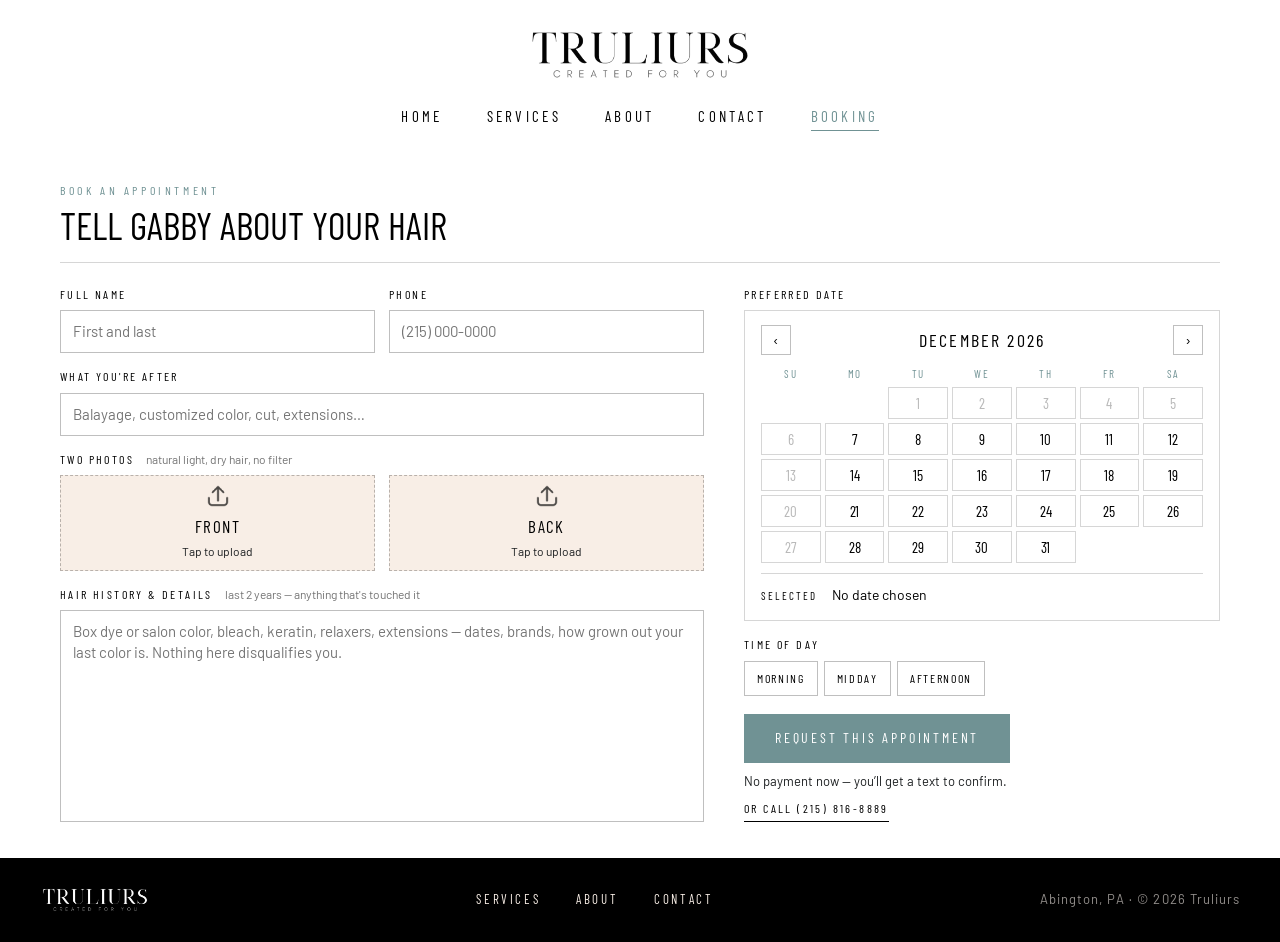
==== commit 470feda7: "Full-screen black menu sheet on phones The toggle opened a small dropdown under the header. It now d" ====
--- a/booking.html
+++ b/booking.html
@@ -39,6 +39,7 @@
   <div class="site-header__inner">
     <a href="index.html" class="site-header__logo-link">
       <img src="assets/logo-black.png" alt="Truliurs — created for you" class="site-header__logo">
+      <img src="assets/logo-white.png" alt="" aria-hidden="true" class="site-header__logo site-header__logo--light">
     </a>
     <button type="button" class="site-header__toggle" id="nav-toggle" aria-expanded="false" aria-controls="site-nav" aria-label="Menu">
       <span class="site-header__toggle-bar"></span>
@@ -46,10 +47,26 @@
       <span class="site-header__toggle-bar"></span>
     </button>
     <nav id="site-nav" class="site-nav" aria-label="Primary">
-      <a href="index.html#services" class="site-nav__link">Services</a>
-      <a href="index.html#about" class="site-nav__link">About</a>
-      <a href="index.html#contact" class="site-nav__link">Contact</a>
-      <a href="booking.html" class="site-nav__link" aria-current="page">Booking</a>
+      <div class="site-nav__links">
+        <a href="index.html" class="site-nav__link">Home</a>
+        <a href="index.html#services" class="site-nav__link">Services</a>
+        <a href="index.html#about" class="site-nav__link">About</a>
+        <a href="index.html#contact" class="site-nav__link">Contact</a>
+        <a href="booking.html" class="site-nav__link" aria-current="page">Booking</a>
+      </div>
+      <div class="site-nav__foot">
+        <a class="site-nav__social" href="https://www.instagram.com/truliurs_salon/" target="_blank" rel="noopener" aria-label="Truliurs on Instagram">
+          <svg viewBox="0 0 24 24" width="26" height="26" aria-hidden="true" focusable="false">
+              <rect x="3" y="3" width="18" height="18" rx="5" fill="none" stroke="currentColor" stroke-width="1.7"/>
+              <circle cx="12" cy="12" r="4" fill="none" stroke="currentColor" stroke-width="1.7"/>
+              <circle cx="17.3" cy="6.7" r="1.2" fill="currentColor"/>
+            </svg>
+        </a>
+        <div class="site-nav__actions">
+          <a class="btn btn--white" href="booking.html">Book now</a>
+          <a class="btn btn--ghost-light" href="tel:+12158168889">Call salon</a>
+        </div>
+      </div>
     </nav>
   </div>
 </header>
--- a/styles.css
+++ b/styles.css
@@ -30,7 +30,17 @@
 
 *, *::before, *::after { box-sizing: border-box; }
 
-html { scroll-behavior: smooth; }
+html {
+  scroll-behavior: smooth;
+  /* iOS Safari inflates text inside wide blocks on its own ("text
+     autosizing"). It is WebKit-only, so a Blink-based device preview never
+     shows it - the page looks right in the emulator and has oversized,
+     mismatched type on a real iPhone. Pinning this to 100% turns it off. */
+  -webkit-text-size-adjust: 100%;
+  text-size-adjust: 100%;
+}
+
+body.nav-open { overflow: hidden; }
 
 body {
   margin: 0;
@@ -206,13 +216,19 @@
 }
 .site-header__logo-link { display: block; }
 .site-header__logo { height: 58px; width: auto; }
+.site-header__logo--light { display: none; }
 
 .site-nav {
   display: flex;
-  gap: 44px;
   justify-content: center;
   padding-bottom: 22px;
 }
+.site-nav__links {
+  display: flex;
+  gap: 44px;
+}
+/* the social link and the two buttons belong to the phone overlay only */
+.site-nav__foot { display: none; }
 .site-nav__link {
   font-family: var(--font-heading);
   font-size: 15px;
@@ -697,8 +713,20 @@
      over its lower edge, so the two read as one composition instead of
      two blocks separated by a field of white. */
   .hero__frame { grid-template-columns: 1fr; }
-  .hero__media { order: -1; min-height: 0; aspect-ratio: 3 / 2; }
-  .hero__image { object-position: 62% 46%; }
+  /* The photo is put back in normal flow here and sizes itself. The
+     desktop layout hangs it absolutely inside .hero__media, which leaves
+     that grid item with no in-flow content, so its height comes only from
+     aspect-ratio - and a stretched grid item sized that way collapses to
+     zero height in WebKit (iPhone/iPad), taking the photo with it. An
+     in-flow <img> with intrinsic dimensions cannot collapse. */
+  .hero__media { order: -1; min-height: 0; align-self: start; }
+  .hero__image {
+    position: static;
+    width: 100%;
+    height: auto;
+    aspect-ratio: 3 / 2;
+    object-position: 62% 46%;
+  }
   .hero__content {
     position: relative;
     z-index: 1;
@@ -734,7 +762,8 @@
    height rather than max-height keeps the photo full-bleed — capping an
    aspect-ratio box shrinks its width to match. */
 @media (max-width: 1024px) and (orientation: landscape) {
-  .hero__media { aspect-ratio: auto; height: 48vh; }
+  .hero__media { height: 48vh; }
+  .hero__image { height: 100%; aspect-ratio: auto; }
   .hero__content { margin-top: -56px; padding: 32px 44px 36px; gap: 18px; }
   .hero__title { font-size: clamp(38px, 5.4vw, 54px); }
 }
@@ -750,7 +779,8 @@
     padding: 15px var(--gutter);
   }
   .site-header__logo { height: 48px; }
-  .site-nav { gap: 34px; padding-bottom: 0; }
+  .site-nav { padding-bottom: 0; }
+  .site-nav__links { gap: 34px; }
 }
 
 /* ── phones: the header collapses to one row and the nav moves behind the
@@ -769,22 +799,93 @@
   .site-header__logo { height: 40px; }
   .site-header__toggle { display: flex; }
 
+  /* ── full-screen menu ──────────────────────────────────────────────
+     Opening the toggle drops a solid black sheet over the whole viewport:
+     links centred and large, the Instagram mark and the two actions along
+     the bottom, logo and close button riding on top of it. The sheet is
+     fixed, so the header's own white background sits underneath it while
+     the logo and toggle are lifted above. */
   .site-nav {
     display: none;
-    grid-column: 1 / -1;
+    position: fixed;
+    top: 0;
+    left: 0;
+    right: 0;
+    height: 100vh;
+    height: 100dvh; /* keeps the buttons clear of the mobile browser bars */
+    z-index: 1;
     flex-direction: column;
-    gap: 0;
-    margin-top: 10px;
-    padding: 4px 0 6px;
-    border-top: 1px solid var(--color-divider);
+    background: var(--color-black);
+    padding: 84px var(--gutter) calc(26px + env(safe-area-inset-bottom, 0px));
+    overflow-y: auto;
+    overscroll-behavior: contain;
   }
   .site-header__inner[data-open="true"] .site-nav {
     display: flex;
-    animation: nav-drop 220ms cubic-bezier(0.22, 1, 0.36, 1);
-  }
-  .site-nav__link { padding: 13px 2px; font-size: 14px; }
-
-  .hero__media { aspect-ratio: 5 / 4; }
+    animation: nav-sheet 260ms cubic-bezier(0.22, 1, 0.36, 1);
+  }
+  /* float the logo and the close button over the sheet */
+  .site-header__logo-link,
+  .site-header__toggle { position: relative; z-index: 2; }
+  .site-header__inner[data-open="true"] .site-header__logo { display: none; }
+  .site-header__inner[data-open="true"] .site-header__logo--light { display: block; }
+  .site-header__inner[data-open="true"] .site-header__toggle {
+    color: var(--color-white);
+    border: 1px solid rgba(255, 255, 255, 0.45);
+    border-radius: 50%;
+  }
+
+  .site-nav__links {
+    flex: 1;
+    flex-direction: column;
+    justify-content: center;
+    align-items: center;
+    gap: 6px;
+    text-align: center;
+  }
+  .site-nav__link {
+    padding: 10px 6px;
+    font-size: clamp(30px, 8.6vw, 44px);
+    letter-spacing: 0.06em;
+    line-height: 1.15;
+    color: var(--color-white);
+  }
+  .site-nav__link[aria-current="page"] {
+    color: var(--color-sand);
+    border-bottom: 0;
+  }
+
+  .site-nav__foot {
+    display: flex;
+    flex-direction: column;
+    align-items: center;
+    gap: 22px;
+    width: 100%;
+  }
+  .site-nav__social {
+    display: inline-flex;
+    padding: 8px;
+    color: var(--color-white);
+  }
+  .site-nav__actions {
+    display: flex;
+    gap: 12px;
+    width: 100%;
+  }
+  .site-nav__actions .btn {
+    flex: 1 1 0;
+    justify-content: center;
+    padding-inline: 12px;
+  }
+
+  /* phone held sideways: the sheet has far less height to work with */
+  @media (max-height: 520px) {
+    .site-nav { padding-top: 68px; }
+    .site-nav__link { font-size: 22px; padding: 5px 6px; }
+    .site-nav__foot { gap: 12px; }
+  }
+
+  .hero__image { aspect-ratio: 5 / 4; }
   .hero__content {
     margin: -44px var(--gutter) 0;
     padding: 28px 24px 32px;
@@ -868,9 +969,9 @@
   .btn { padding-inline: 22px; font-size: 13px; letter-spacing: 0.16em; }
 }
 
-@keyframes nav-drop {
-  from { opacity: 0; transform: translateY(-6px); }
-  to   { opacity: 1; transform: none; }
+@keyframes nav-sheet {
+  from { opacity: 0; }
+  to   { opacity: 1; }
 }
 
 /* ── touch devices: don't leave hover styles stuck after a tap ────────── */
--- a/booking.css
+++ b/booking.css
@@ -18,11 +18,16 @@
 body { min-height: 100vh; min-height: 100dvh; display: flex; flex-direction: column; }
 .site-footer { margin-top: auto; }
 
-/* current page in the shared nav */
-.site-nav__link[aria-current="page"] {
-  color: var(--color-sage);
-  border-bottom: 1px solid currentColor;
-  padding-bottom: 2px;
+/* Current page in the shared nav. Scoped to the horizontal nav — on a
+   phone the links live on the black menu sheet, which styles the current
+   page itself (sage on black is too muted, and the rule loads after
+   styles.css so it would otherwise win). */
+@media (min-width: 721px) {
+  .site-nav__link[aria-current="page"] {
+    color: var(--color-sage);
+    border-bottom: 1px solid currentColor;
+    padding-bottom: 2px;
+  }
 }
 
 /* ---------- page ---------- */
